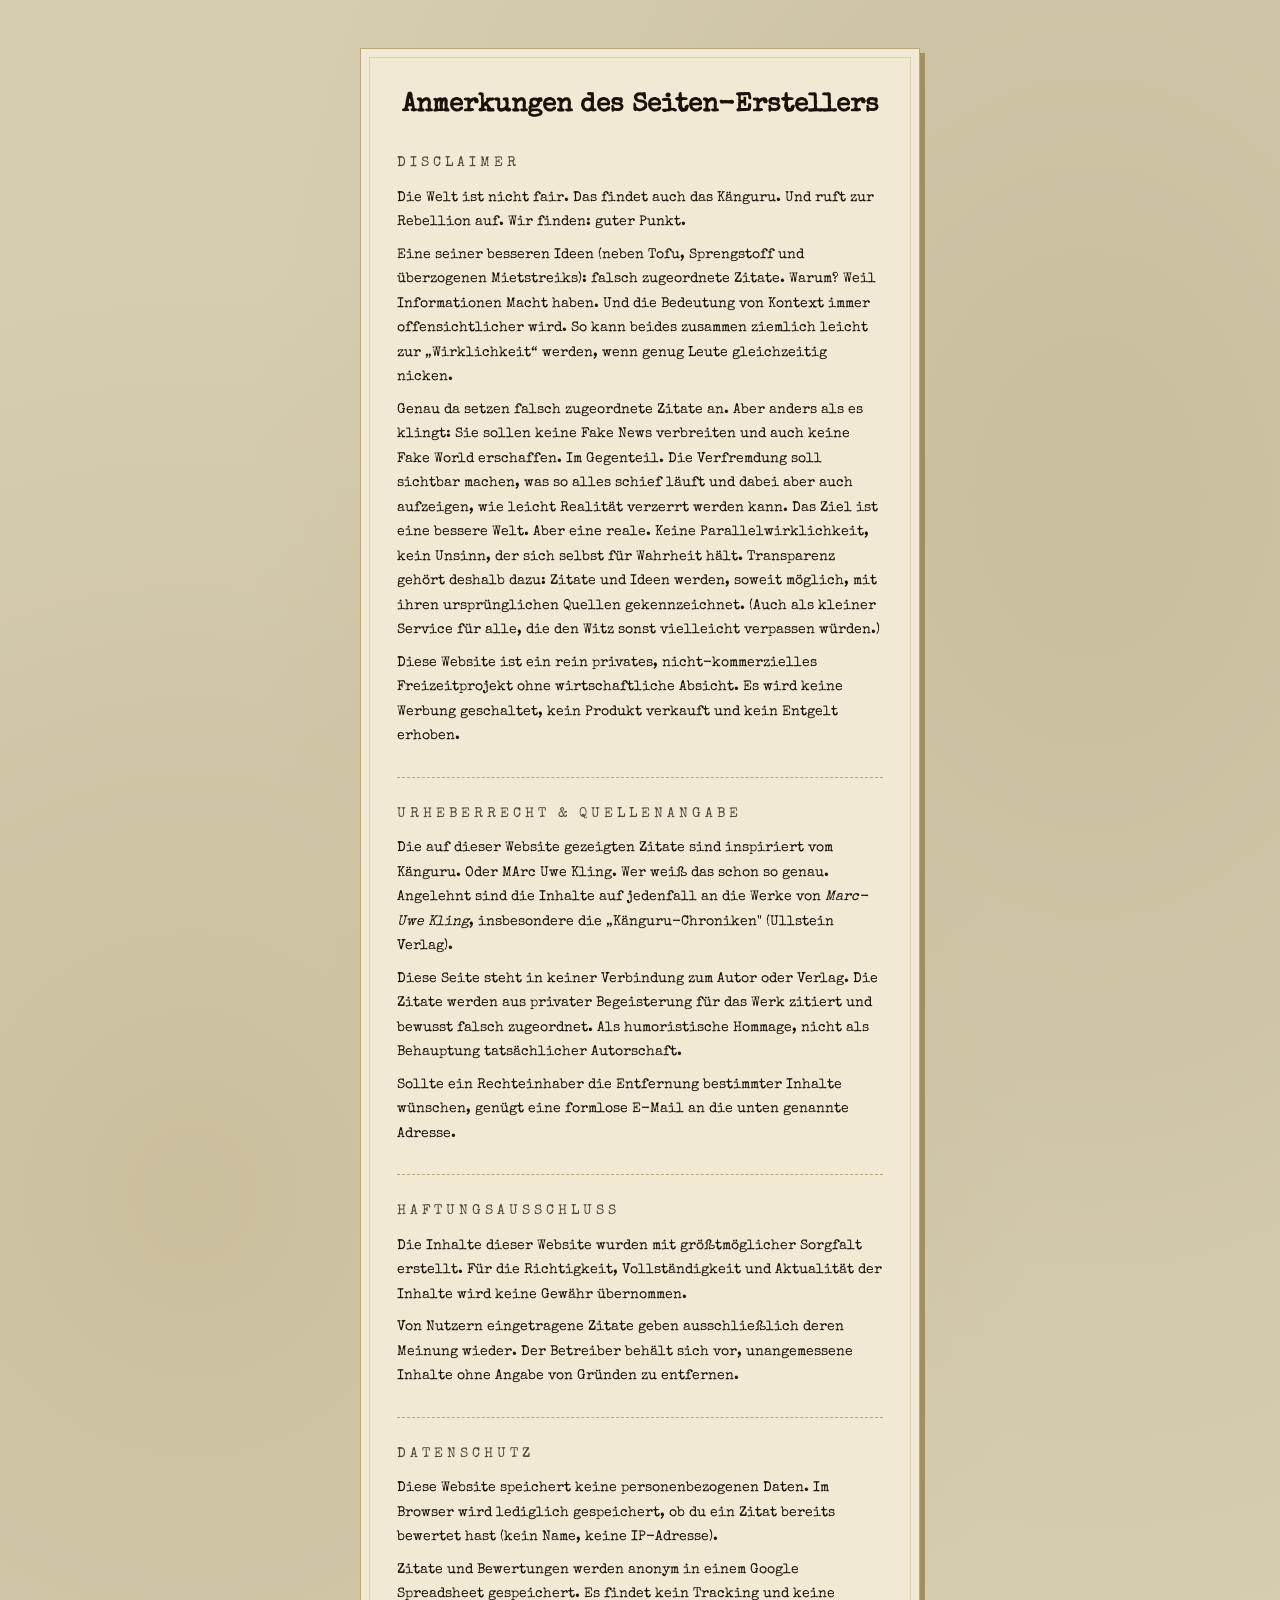
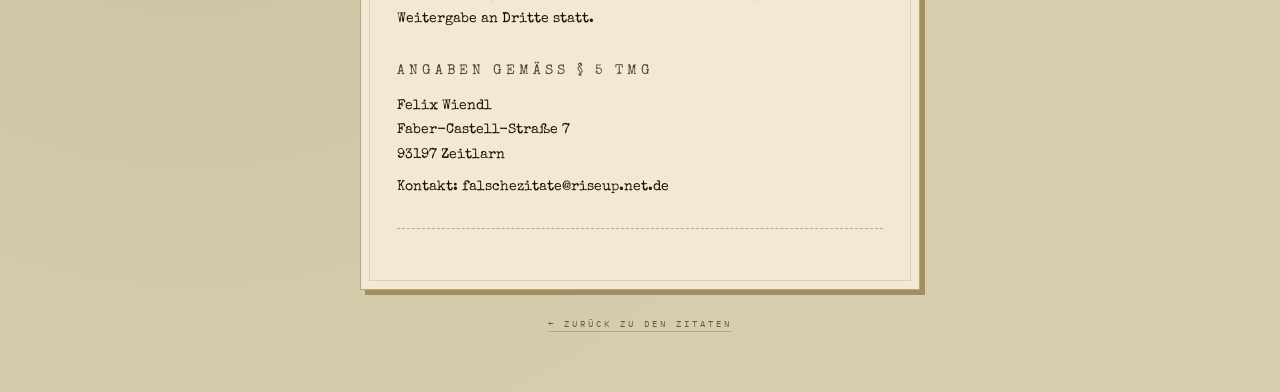
==== anmerkungen.html @ 2f312558 "Add files via upload" ====
<!DOCTYPE html>
<html lang="de">
<head>
  <meta charset="UTF-8" />
  <meta name="viewport" content="width=device-width, initial-scale=1.0" />
  <title>Anmerkungen des Seiten-Erstellers</title>

  <link rel="preconnect" href="https://fonts.googleapis.com" />
  <link rel="preconnect" href="https://fonts.gstatic.com" crossorigin />
  <link href="https://fonts.googleapis.com/css2?family=Special+Elite&family=Playfair+Display:ital,wght@0,400;1,400;1,700&family=IBM+Plex+Mono:wght@400;500&display=swap" rel="stylesheet" />

  <link rel="stylesheet" href="style.css" />

  <style>
    /* Zusätzliche Stile nur für diese Seite */

    .imprint-page {
      min-height: 100vh;
      display: flex;
      flex-direction: column;
      align-items: center;
      padding: 48px 16px 60px;
    }

    .imprint-card {
      background: var(--paper);
      width: 100%;
      max-width: 560px;
      padding: 44px 36px 36px;
      border: 1px solid var(--border);
      box-shadow: 5px 5px 0 var(--shadow);
      position: relative;
    }

    .imprint-card::before {
      content: '';
      position: absolute;
      inset: 8px;
      border: 1px solid rgba(184, 168, 130, 0.4);
      pointer-events: none;
    }

    .imprint-headline {
      font-family: var(--font-display);
      font-size: 26px;
      color: var(--ink);
      margin-bottom: 32px;
      text-align: center;
    }

    .imprint-section {
      margin-bottom: 28px;
    }

    .imprint-section-title {
      font-family: var(--font-mono);
      font-size: 8px;
      letter-spacing: 4px;
      text-transform: uppercase;
      color: var(--muted);
      margin-bottom: 10px;
      opacity: 0.75;
    }

    .imprint-section p {
      font-family: var(--font-display);
      font-size: 14px;
      color: var(--ink);
      line-height: 1.75;
    }

    .imprint-section p + p {
      margin-top: 8px;
    }

    .imprint-divider {
      border: none;
      border-top: 1px dashed var(--border);
      margin: 24px 0;
    }

    .back-link {
      display: inline-block;
      margin-top: 28px;
      font-family: var(--font-mono);
      font-size: 9px;
      letter-spacing: 3px;
      text-transform: uppercase;
      color: var(--muted);
      text-decoration: none;
      border-bottom: 1px solid var(--border);
      padding-bottom: 2px;
      transition: color 0.15s, border-color 0.15s;
    }

    .back-link:hover {
      color: var(--ink);
      border-color: var(--ink);
    }
  </style>
</head>
<body>

  <div class="imprint-page">
    <div class="imprint-card">

      <h1 class="imprint-headline">Anmerkungen des Seiten-Erstellers</h1>

      <!-- ── Zweck & Charakter ── -->
      <div class="imprint-section">
        <p class="imprint-section-title">Disclaimer</p>
        <p>
          Die Welt ist nicht fair. Das findet auch das Känguru. Und ruft zur Rebellion auf. 
          Wir finden: guter Punkt.
        </p>
        <p>
          Eine seiner besseren Ideen (neben Tofu, Sprengstoff und überzogenen Mietstreiks): falsch zugeordnete Zitate.
          Warum? Weil Informationen Macht haben. Und die Bedeutung von Kontext immer offensichtlicher wird.
          So kann beides zusammen ziemlich leicht zur „Wirklichkeit“ werden, wenn genug Leute gleichzeitig nicken.
        </p>
        <p>
          Genau da setzen falsch zugeordnete Zitate an. Aber anders als es klingt:
          Sie sollen keine Fake News verbreiten und auch keine Fake World erschaffen. Im Gegenteil.
          Die Verfremdung soll sichtbar machen, was so alles schief läuft und dabei aber auch aufzeigen, wie leicht Realität verzerrt werden kann. 
          Das Ziel ist eine bessere Welt. Aber eine reale. Keine Parallelwirklichkeit, kein Unsinn, der sich selbst für Wahrheit hält.
          Transparenz gehört deshalb dazu: Zitate und Ideen werden, soweit möglich, mit ihren ursprünglichen Quellen gekennzeichnet. 
          (Auch als kleiner Service für alle, die den Witz sonst vielleicht verpassen würden.)
        </p>
        <p>
          Diese Website ist ein rein privates, nicht-kommerzielles Freizeitprojekt
          ohne wirtschaftliche Absicht. Es wird keine Werbung geschaltet,
          kein Produkt verkauft und kein Entgelt erhoben.
        </p>
      </div>

      <hr class="imprint-divider" />

      <!-- ── Urheberrecht & Quellenangabe ── -->
      <div class="imprint-section">
        <p class="imprint-section-title">Urheberrecht & Quellenangabe</p>
        <p>
          Die auf dieser Website gezeigten Zitate sind inspiriert vom Känguru. Oder MArc Uwe Kling. Wer weiß das schon so genau.
          Angelehnt sind die Inhalte auf jedenfall an die Werke von <em>Marc-Uwe Kling</em>, insbesondere
          die „Känguru-Chroniken" (Ullstein Verlag).
        </p>
        <p>
          Diese Seite steht in keiner Verbindung zum Autor oder Verlag.
          Die Zitate werden aus privater Begeisterung für das Werk zitiert
          und bewusst falsch zugeordnet. Als humoristische Hommage,
          nicht als Behauptung tatsächlicher Autorschaft.
        </p>
        <p>
          Sollte ein Rechteinhaber die Entfernung bestimmter Inhalte wünschen,
          genügt eine formlose E-Mail an die unten genannte Adresse.
        </p>
      </div>

      <hr class="imprint-divider" />

      <!-- ── Haftungsausschluss ── -->
      <div class="imprint-section">
        <p class="imprint-section-title">Haftungsausschluss</p>
        <p>
          Die Inhalte dieser Website wurden mit größtmöglicher Sorgfalt erstellt.
          Für die Richtigkeit, Vollständigkeit und Aktualität der Inhalte
          wird keine Gewähr übernommen.
        </p>
        <p>
          Von Nutzern eingetragene Zitate geben ausschließlich deren Meinung
          wieder. Der Betreiber behält sich vor, unangemessene Inhalte
          ohne Angabe von Gründen zu entfernen.
        </p>
      </div>

      <hr class="imprint-divider" />

      <!-- ── Datenschutz ── -->
      <div class="imprint-section">
        <p class="imprint-section-title">Datenschutz</p>
        <p>
          Diese Website speichert keine personenbezogenen Daten.
          Im Browser wird lediglich gespeichert, ob du ein Zitat
          bereits bewertet hast (kein Name, keine IP-Adresse).
        </p>
        <p>
          Zitate und Bewertungen werden anonym in einem
          Google Spreadsheet gespeichert. Es findet kein Tracking
          und keine Weitergabe an Dritte statt.
        </p>
      </div>
      
<!-- ── Angaben zur Person ── -->
      <div class="imprint-section">
        <p class="imprint-section-title">Angaben gemäß § 5 TMG</p>
        <p>
          Felix Wiendl<br />
          Faber-Castell-Straße 7<br />
          93197 Zeitlarn
        </p>
        <p>
          Kontakt: falschezitate@riseup.net.de
        </p>
      </div>

      <hr class="imprint-divider" />

    </div>

    <!-- Zurück-Link -->
    <a class="back-link" href="index.html">← Zurück zu den Zitaten</a>

  </div>

</body>
</html>
---- style.css ----
/* ═══════════════════════════════════════════════════
   FALSCH ZUGEORDNET — Stylesheet
   ───────────────────────────────────────────────────
   Inhaltsverzeichnis
   1.  Reset & CSS-Variablen
   2.  Body & Layout
   3.  SVG-Filter (versteckt)
   4.  Karte
   5.  Zitat & Autor
   6.  Stempel
   7.  Stempel-Animationen
   8.  Statistik-Zeile
   9.  Ratespiel
   10. Aufdecken-Box
   11. Buttons (Nächstes / Eigenes Zitat)
   12. Fußnote & Attribution
   13. Modal
   14. Lade- & Fehler-Screens
   15. Keyframe-Animationen
═══════════════════════════════════════════════════ */


/* ───────────────────────────────────────────────────
   1. Reset & CSS-Variablen
─────────────────────────────────────────────────── */

* {
  box-sizing: border-box;
  margin: 0;
  padding: 0;
}

html,
body {
  min-height: 100vh;
}

:root {
  /* Farben */
  --bg:     #D6CDB0;
  --paper:  #F2E9D4;
  --ink:    #1C1108;
  --muted:  #6B5A3A;
  --red:    #8B2020;
  --blue:   #16305C;
  --green:  #2A6640;
  --border: #B8A87A;
  --shadow: #A09060;

  /* Schriften */
  --font-mono:    'IBM Plex Mono', monospace;
  --font-display: 'Special Elite', cursive;
  --font-serif:   'Playfair Display', serif;

  /* Abstände */
  --card-width: 460px;
}


/* ───────────────────────────────────────────────────
   2. Body & Layout
─────────────────────────────────────────────────── */

body {
  background-color: var(--bg);
  background-image:
    radial-gradient(ellipse at 15% 60%, rgba(160, 140, 90, 0.22) 0%, transparent 55%),
    radial-gradient(ellipse at 85% 25%, rgba(140, 120, 70, 0.18) 0%, transparent 55%);
  font-family: var(--font-mono);
}

.app {
  min-height: 100vh;
  display: flex;
  flex-direction: column;
  align-items: center;
  justify-content: center;
  padding: 28px 16px 44px;
}


/* ───────────────────────────────────────────────────
   3. SVG-Filter (unsichtbar, nur für Stempel-Effekt)
─────────────────────────────────────────────────── */

.svg-filters {
  position: absolute;
  width: 0;
  height: 0;
  pointer-events: none;
  overflow: hidden;
}


/* ───────────────────────────────────────────────────
   4. Karte
─────────────────────────────────────────────────── */

.card {
  background: var(--paper);
  width: 100%;
  max-width: var(--card-width);
  padding: 40px 30px 30px;
  border: 1px solid var(--border);
  box-shadow:
    5px 5px 0 var(--shadow),
    10px 10px 0 rgba(160, 144, 96, 0.18);
  position: relative;
  animation: cardIn 0.4s ease both;
}

/* Innerer Zierrahmen */
.card::before {
  content: '';
  position: absolute;
  inset: 8px;
  border: 1px solid rgba(184, 168, 130, 0.4);
  pointer-events: none;
}


/* ───────────────────────────────────────────────────
   5. Zitat & Autor
─────────────────────────────────────────────────── */

.quote-text {
  font-family: var(--font-display);
  font-size: clamp(15px, 4.2vw, 20px);
  line-height: 1.78;
  color: var(--ink);
  text-align: center;
  margin-bottom: 20px;
  padding: 0 4px;
}

.author-eyebrow {
  font-size: 7px;
  letter-spacing: 4px;
  text-transform: uppercase;
  color: var(--muted);
  text-align: center;
  margin-bottom: 4px;
  opacity: 0.65;
}

.author-name {
  font-family: var(--font-serif);
  font-style: italic;
  font-size: 17px;
  color: var(--muted);
  text-align: center;
  margin-bottom: 28px;
}

.divider {
  border: none;
  border-top: 1px dashed var(--border);
  margin: 0 0 26px;
}


/* ───────────────────────────────────────────────────
   6. Stempel
─────────────────────────────────────────────────── */

.stamps {
  display: flex;
  justify-content: center;
  gap: 24px;
  margin-bottom: 20px;
  align-items: center;
}

/* Wrapper-Button (unsichtbar, nur klickbar) */
.stamp {
  background: none;
  border: none;
  cursor: pointer;
  padding: 10px 6px;
  flex-shrink: 0;
  position: relative;
  -webkit-tap-highlight-color: transparent;
  touch-action: manipulation;
}

.stamp:focus {
  outline: none;
}

.stamp.unchosen {
  pointer-events: none;
}

/* Sichtbarer Stempel-Körper */
.stamp-body {
  width: 140px;
  height: 54px;
  border: 3px solid currentColor;
  display: flex;
  align-items: center;
  justify-content: center;
  position: relative;
  filter: url(#ink);           /* Tintentextur via SVG-Filter */
  transition: opacity 0.18s;
}

/* Innerer Zierrahmen des Stempels */
.stamp-body::before {
  content: '';
  position: absolute;
  inset: 5px;
  border: 1.5px solid currentColor;
  opacity: 0.4;
  pointer-events: none;
}

.stamp-text {
  font-family: var(--font-display);
  font-size: 14px;
  letter-spacing: 3.5px;
  text-transform: uppercase;
  line-height: 1;
  text-align: center;
  pointer-events: none;
  padding: 0 8px;
}

/* Farben & Grundrotation */
.stamp.funny    { color: var(--red); }
.stamp.notfunny { color: var(--blue); }

.stamp.funny    .stamp-body { transform: rotate(-5deg);   opacity: 0.60; }
.stamp.notfunny .stamp-body { transform: rotate(3.5deg);  opacity: 0.60; }

/* Hover */
.stamp:hover:not(.unchosen) .stamp-body { opacity: 0.82; }

/* Ausgewählt */
.stamp.chosen .stamp-body {
  opacity: 1;
  filter: url(#ink-sharp);
}

.stamp.funny.chosen    .stamp-body { box-shadow: 3px 3px 16px rgba(139, 32, 32, 0.22); }
.stamp.notfunny.chosen .stamp-body { box-shadow: 3px 3px 16px rgba(22, 48, 92, 0.22); }

/* Nicht ausgewählt */
.stamp.unchosen .stamp-body { opacity: 0.11; }

/* Tinte-Splash-Ring nach dem Aufprall */
.stamp.impact::after {
  content: '';
  position: absolute;
  inset: -8px;
  border: 2px solid currentColor;
  opacity: 0;
  animation: ink-ring 0.55s ease forwards;
  pointer-events: none;
}


/* ───────────────────────────────────────────────────
   7. Stempel-Animationen
─────────────────────────────────────────────────── */

.stamp.funny.impact .stamp-body {
  animation: stamp-funny 0.52s cubic-bezier(0.22, 0.68, 0, 1.15) forwards;
}

.stamp.notfunny.impact .stamp-body {
  animation: stamp-notfunny 0.52s cubic-bezier(0.22, 0.68, 0, 1.15) forwards;
}


/* ───────────────────────────────────────────────────
   8. Statistik-Zeile
─────────────────────────────────────────────────── */

.stats-line {
  font-size: 9px;
  letter-spacing: 0.8px;
  color: var(--muted);
  text-align: center;
  margin-bottom: 18px;
  animation: fadeUp 0.4s ease both;
}


/* ───────────────────────────────────────────────────
   9. Ratespiel
─────────────────────────────────────────────────── */

.guess-area {
  padding-top: 2px;
}

.guess-prompt {
  font-size: 8px;
  letter-spacing: 3.5px;
  text-transform: uppercase;
  color: var(--muted);
  text-align: center;
  margin-bottom: 14px;
  opacity: 0.75;
}

.guess-row {
  display: flex;
  gap: 8px;
  align-items: flex-end;
}

.guess-input {
  flex: 1;
  background: transparent;
  border: none;
  border-bottom: 1px solid var(--border);
  padding: 8px 0;
  font-family: var(--font-display);
  font-size: 14px;
  color: var(--ink);
  outline: none;
  min-width: 0;
}

.guess-input::placeholder {
  color: rgba(107, 90, 58, 0.32);
  font-style: italic;
}

.reveal-btn {
  background: transparent;
  border: 1px solid var(--muted);
  padding: 8px 13px;
  font-family: var(--font-mono);
  font-size: 8.5px;
  letter-spacing: 2px;
  text-transform: uppercase;
  color: var(--muted);
  cursor: pointer;
  white-space: nowrap;
  flex-shrink: 0;
  transition: all 0.15s;
}

.reveal-btn:hover {
  background: var(--ink);
  color: var(--paper);
  border-color: var(--ink);
}


/* ───────────────────────────────────────────────────
   10. Aufdecken-Box
─────────────────────────────────────────────────── */

.reveal-result {
  margin-top: 18px;
  padding: 16px;
  border: 1px dashed var(--border);
  text-align: center;
  animation: fadeUp 0.4s ease both;
}

.reveal-label {
  font-size: 7.5px;
  letter-spacing: 3px;
  text-transform: uppercase;
  color: var(--muted);
  margin-bottom: 6px;
  opacity: 0.65;
}

.reveal-name {
  font-family: var(--font-serif);
  font-style: italic;
  font-size: 19px;
  color: var(--ink);
}

.reveal-source {
  font-size: 10px;
  color: var(--muted);
  margin-top: 4px;
  letter-spacing: 0.4px;
}

.guess-verdict {
  font-size: 10px;
  letter-spacing: 2px;
  text-transform: uppercase;
  margin-top: 11px;
  font-family: var(--font-mono);
}

.verdict-correct { color: var(--green); }
.verdict-wrong   { color: var(--red); }


/* ───────────────────────────────────────────────────
   11. Buttons (Nächstes / Eigenes Zitat)
─────────────────────────────────────────────────── */

.btn-next {
  width: 100%;
  max-width: var(--card-width);
  margin-top: 18px;
  background: var(--ink);
  color: var(--paper);
  border: none;
  padding: 14px;
  font-family: var(--font-mono);
  font-size: 10px;
  letter-spacing: 3px;
  text-transform: uppercase;
  cursor: pointer;
  transition: opacity 0.2s;
}

.btn-next:hover { opacity: 0.78; }

.btn-add {
  width: 100%;
  max-width: var(--card-width);
  margin-top: 9px;
  background: transparent;
  border: 1px solid var(--border);
  color: var(--muted);
  padding: 12px;
  font-family: var(--font-mono);
  font-size: 9px;
  letter-spacing: 3px;
  text-transform: uppercase;
  cursor: pointer;
  transition: all 0.2s;
}

.btn-add:hover {
  border-color: var(--ink);
  color: var(--ink);
}


/* ───────────────────────────────────────────────────
   12. Fußnote & Attribution
─────────────────────────────────────────────────── */

.quote-count {
  font-size: 8px;
  letter-spacing: 2px;
  color: var(--muted);
  margin-top: 13px;
  text-align: center;
  opacity: 0.55;
}

.attribution {
  font-size: 7.5px;
  letter-spacing: 0.8px;
  color: var(--muted);
  margin-top: 6px;
  text-align: center;
  opacity: 0.48;
  max-width: 340px;
  line-height: 1.65;
  font-style: italic;
}

.attribution a {
  color: var(--muted);
  text-decoration: none;
  border-bottom: 1px solid var(--border);
  font-style: normal;
  letter-spacing: 1px;
  transition: opacity 0.15s;
}

.attribution a:hover {
  opacity: 1;
}


/* ───────────────────────────────────────────────────
   13. Modal
─────────────────────────────────────────────────── */

.overlay {
  position: fixed;
  inset: 0;
  background: rgba(28, 17, 8, 0.6);
  z-index: 200;
  display: flex;
  align-items: center;
  justify-content: center;
  padding: 16px;
  backdrop-filter: blur(4px);
  animation: fadeIn 0.2s ease both;
}

.modal {
  background: var(--paper);
  padding: 30px 26px 24px;
  width: 100%;
  max-width: 440px;
  border: 1px solid var(--border);
  box-shadow: 6px 6px 0 var(--shadow);
  max-height: 92vh;
  overflow-y: auto;
}

.modal-title {
  font-family: var(--font-display);
  font-size: 20px;
  color: var(--ink);
  margin-bottom: 22px;
}

.field-label {
  font-size: 7.5px;
  letter-spacing: 3.5px;
  text-transform: uppercase;
  color: var(--muted);
  margin-bottom: 5px;
  opacity: 0.72;
}

.modal-input {
  width: 100%;
  background: transparent;
  border: none;
  border-bottom: 1px solid var(--border);
  padding: 8px 0;
  font-family: var(--font-display);
  font-size: 14px;
  color: var(--ink);
  margin-bottom: 18px;
  outline: none;
  display: block;
}

textarea.modal-input {
  resize: none;
  min-height: 70px;
}

.modal-input::placeholder {
  color: rgba(107, 90, 58, 0.35);
  font-style: italic;
}

.modal-actions {
  display: flex;
  gap: 10px;
  margin-top: 10px;
}

.btn-primary {
  flex: 2;
  background: var(--ink);
  color: var(--paper);
  border: none;
  padding: 13px;
  font-family: var(--font-mono);
  font-size: 9px;
  letter-spacing: 2px;
  text-transform: uppercase;
  cursor: pointer;
  transition: opacity 0.2s;
}

.btn-primary:hover    { opacity: 0.78; }
.btn-primary:disabled { opacity: 0.3; cursor: default; }

.btn-secondary {
  flex: 1;
  background: transparent;
  border: 1px solid var(--border);
  padding: 13px;
  font-family: var(--font-mono);
  font-size: 9px;
  letter-spacing: 2px;
  text-transform: uppercase;
  color: var(--muted);
  cursor: pointer;
}

/* Status-Meldungen im Modal */
.save-status {
  font-size: 8.5px;
  letter-spacing: 1.5px;
  text-align: center;
  margin-top: 10px;
  padding: 9px;
  text-transform: uppercase;
  animation: fadeIn 0.2s ease both;
}

.save-status.loading { color: var(--muted); border: 1px dashed var(--border); }
.save-status.ok      { color: var(--green); border: 1px dashed var(--green); }
.save-status.err     { color: var(--red);   border: 1px dashed var(--red); }

.modal-note {
  font-size: 7.5px;
  color: var(--muted);
  margin-top: 13px;
  opacity: 0.62;
  line-height: 1.65;
  letter-spacing: 0.4px;
}


/* ───────────────────────────────────────────────────
   14. Lade- & Fehler-Screens
─────────────────────────────────────────────────── */

.loading-screen {
  display: flex;
  flex-direction: column;
  align-items: center;
  gap: 14px;
}

.spinner {
  width: 26px;
  height: 26px;
  border: 2px solid var(--border);
  border-top-color: var(--muted);
  border-radius: 50%;
  animation: spin 0.75s linear infinite;
}

.loading-text {
  font-size: 8px;
  letter-spacing: 4px;
  text-transform: uppercase;
  color: var(--muted);
  opacity: 0.7;
}

.error-screen {
  display: flex;
  flex-direction: column;
  align-items: center;
  gap: 16px;
  max-width: 340px;
  text-align: center;
}

.error-title {
  font-family: var(--font-display);
  font-size: 20px;
  color: var(--ink);
}

.error-msg {
  font-size: 9px;
  letter-spacing: 1px;
  color: var(--muted);
  line-height: 1.7;
  opacity: 0.8;
}

.error-hint {
  font-size: 8px;
  color: var(--muted);
  opacity: 0.55;
  line-height: 1.6;
  border-top: 1px dashed var(--border);
  padding-top: 14px;
  width: 100%;
}


/* ───────────────────────────────────────────────────
   15. Keyframe-Animationen
─────────────────────────────────────────────────── */

@keyframes cardIn {
  from { opacity: 0; transform: translateY(12px); }
  to   { opacity: 1; transform: translateY(0); }
}

@keyframes stamp-funny {
  0%   { transform: rotate(-5deg) translateY(-20px) scale(1.1); opacity: 0.25; }
  50%  { transform: rotate(-5deg) translateY(3px)   scale(0.95); opacity: 1; }
  70%  { transform: rotate(-5deg) scale(1.02); }
  100% { transform: rotate(-5deg) scale(1); }
}

@keyframes stamp-notfunny {
  0%   { transform: rotate(3.5deg) translateY(-20px) scale(1.1); opacity: 0.25; }
  50%  { transform: rotate(3.5deg) translateY(3px)   scale(0.95); opacity: 1; }
  70%  { transform: rotate(3.5deg) scale(1.02); }
  100% { transform: rotate(3.5deg) scale(1); }
}

@keyframes ink-ring {
  0%   { opacity: 0.45; transform: scale(0.85); }
  100% { opacity: 0;    transform: scale(1.55); }
}

@keyframes spin {
  to { transform: rotate(360deg); }
}

@keyframes fadeUp {
  from { opacity: 0; transform: translateY(7px); }
  to   { opacity: 1; transform: translateY(0); }
}

@keyframes fadeIn {
  from { opacity: 0; }
  to   { opacity: 1; }
}
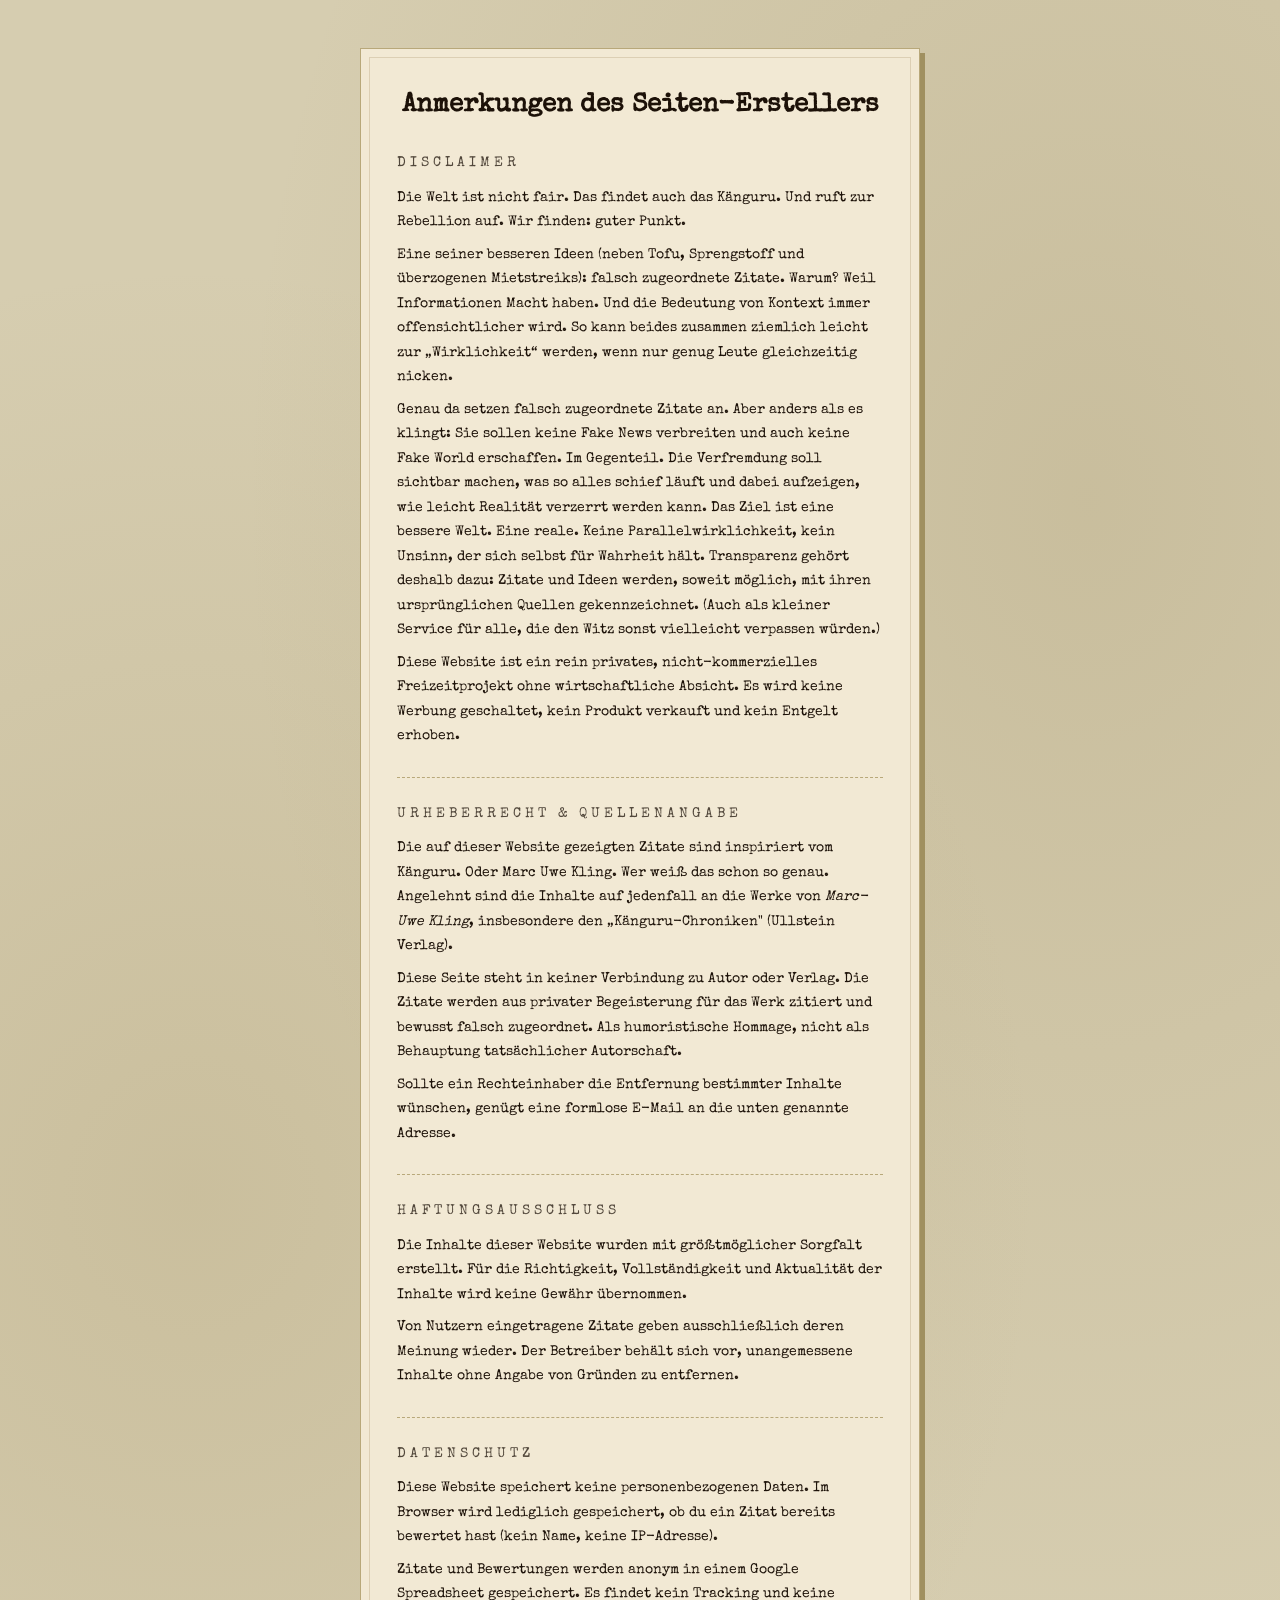
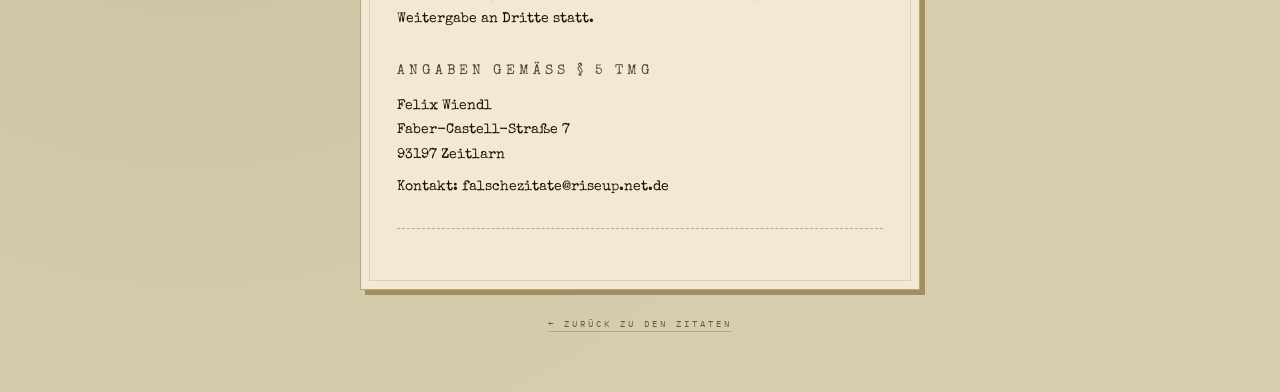
==== commit a11c5231: "Add files via upload" ====
--- a/anmerkungen.html
+++ b/anmerkungen.html
@@ -116,13 +116,13 @@
         <p>
           Eine seiner besseren Ideen (neben Tofu, Sprengstoff und überzogenen Mietstreiks): falsch zugeordnete Zitate.
           Warum? Weil Informationen Macht haben. Und die Bedeutung von Kontext immer offensichtlicher wird.
-          So kann beides zusammen ziemlich leicht zur „Wirklichkeit“ werden, wenn genug Leute gleichzeitig nicken.
+          So kann beides zusammen ziemlich leicht zur „Wirklichkeit“ werden, wenn nur genug Leute gleichzeitig nicken.
         </p>
         <p>
           Genau da setzen falsch zugeordnete Zitate an. Aber anders als es klingt:
           Sie sollen keine Fake News verbreiten und auch keine Fake World erschaffen. Im Gegenteil.
-          Die Verfremdung soll sichtbar machen, was so alles schief läuft und dabei aber auch aufzeigen, wie leicht Realität verzerrt werden kann. 
-          Das Ziel ist eine bessere Welt. Aber eine reale. Keine Parallelwirklichkeit, kein Unsinn, der sich selbst für Wahrheit hält.
+          Die Verfremdung soll sichtbar machen, was so alles schief läuft und dabei aufzeigen, wie leicht Realität verzerrt werden kann. 
+          Das Ziel ist eine bessere Welt. Eine reale. Keine Parallelwirklichkeit, kein Unsinn, der sich selbst für Wahrheit hält.
           Transparenz gehört deshalb dazu: Zitate und Ideen werden, soweit möglich, mit ihren ursprünglichen Quellen gekennzeichnet. 
           (Auch als kleiner Service für alle, die den Witz sonst vielleicht verpassen würden.)
         </p>
@@ -139,12 +139,12 @@
       <div class="imprint-section">
         <p class="imprint-section-title">Urheberrecht & Quellenangabe</p>
         <p>
-          Die auf dieser Website gezeigten Zitate sind inspiriert vom Känguru. Oder MArc Uwe Kling. Wer weiß das schon so genau.
+          Die auf dieser Website gezeigten Zitate sind inspiriert vom Känguru. Oder Marc Uwe Kling. Wer weiß das schon so genau.
           Angelehnt sind die Inhalte auf jedenfall an die Werke von <em>Marc-Uwe Kling</em>, insbesondere
-          die „Känguru-Chroniken" (Ullstein Verlag).
-        </p>
-        <p>
-          Diese Seite steht in keiner Verbindung zum Autor oder Verlag.
+          den „Känguru-Chroniken" (Ullstein Verlag).
+        </p>
+        <p>
+          Diese Seite steht in keiner Verbindung zu Autor oder Verlag.
           Die Zitate werden aus privater Begeisterung für das Werk zitiert
           und bewusst falsch zugeordnet. Als humoristische Hommage,
           nicht als Behauptung tatsächlicher Autorschaft.
